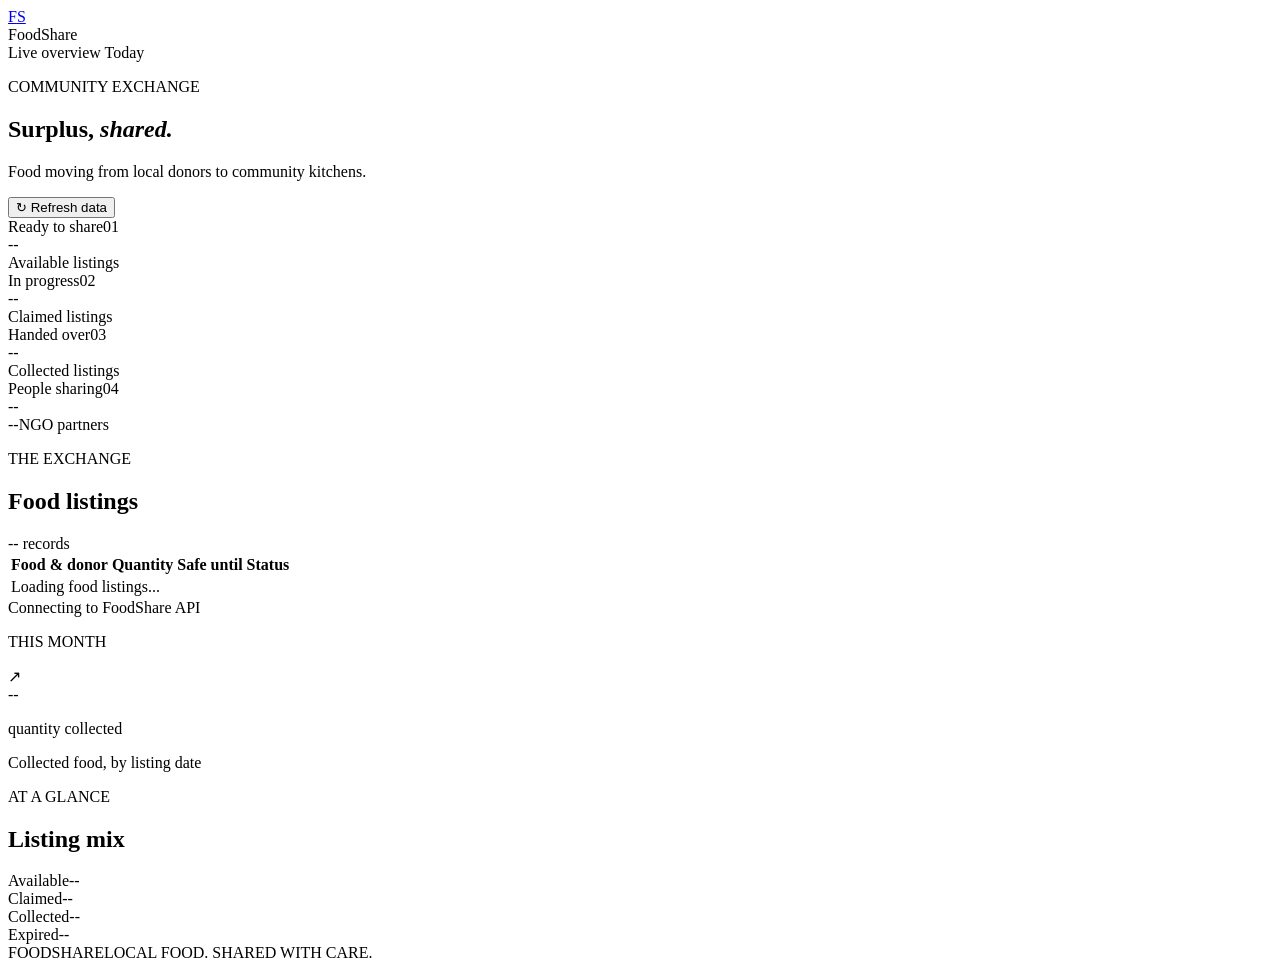
==== src/main/resources/static/index.html @ a09a96d3 "Initial FoodShare REST API and dashboard" ====
<!DOCTYPE html>
<html lang="en">
<head>
    <meta charset="UTF-8">
    <meta name="viewport" content="width=device-width, initial-scale=1.0">
    <meta name="theme-color" content="#f3f5ef">
    <title>FoodShare | Community Exchange</title>
    <link rel="stylesheet" href="/styles.css">
    <script src="/app.js" defer></script>
</head>
<body>
    <div class="app-shell">
        <aside class="rail" aria-label="Primary navigation">
            <a class="brand-mark" href="/" aria-label="FoodShare overview">F<span>S</span></a>
            <div class="rail-divider"></div>
            <a class="rail-link active" href="/" aria-label="Overview" title="Overview">
                <span class="nav-glyph grid-glyph" aria-hidden="true"><i></i><i></i><i></i><i></i></span>
            </a>
            <div class="rail-bottom"><span class="rail-dot"></span></div>
        </aside>

        <main class="main-content">
            <header class="topbar">
                <div class="wordmark"><span class="wordmark-symbol" aria-hidden="true"></span>FoodShare</div>
                <div class="topbar-right">
                    <span class="live-state"><span class="live-dot"></span>Live overview</span>
                    <span class="topbar-divider"></span>
                    <span class="today-label" id="today-label">Today</span>
                </div>
            </header>

            <section class="page-heading" aria-labelledby="page-title">
                <div>
                    <p class="eyebrow"><span class="eyebrow-line"></span>COMMUNITY EXCHANGE</p>
                    <h1 id="page-title">Surplus, <em>shared.</em></h1>
                    <p class="heading-note">Food moving from local donors to community kitchens.</p>
                </div>
                <button class="refresh-button" id="refresh-button" type="button">
                    <span class="refresh-icon" aria-hidden="true">&#8635;</span>
                    Refresh data
                </button>
            </section>

            <section class="metric-grid" aria-label="FoodShare summary">
                <article class="metric metric-green">
                    <div class="metric-top"><span>Ready to share</span><span class="metric-index">01</span></div>
                    <div class="metric-value" id="available-count">--</div>
                    <div class="metric-foot"><span class="status-dot available-dot"></span>Available listings</div>
                </article>
                <article class="metric metric-yellow">
                    <div class="metric-top"><span>In progress</span><span class="metric-index">02</span></div>
                    <div class="metric-value" id="claimed-count">--</div>
                    <div class="metric-foot"><span class="status-dot claimed-dot"></span>Claimed listings</div>
                </article>
                <article class="metric metric-coral">
                    <div class="metric-top"><span>Handed over</span><span class="metric-index">03</span></div>
                    <div class="metric-value" id="collected-count">--</div>
                    <div class="metric-foot"><span class="status-dot collected-dot"></span>Collected listings</div>
                </article>
                <article class="metric metric-white">
                    <div class="metric-top"><span>People sharing</span><span class="metric-index">04</span></div>
                    <div class="metric-value" id="donor-count">--</div>
                    <div class="metric-foot"><span class="metric-foot-secondary" id="ngo-count">--</span>NGO partners</div>
                </article>
            </section>

            <section class="content-grid">
                <div class="listing-panel">
                    <div class="section-heading">
                        <div>
                            <p class="eyebrow section-eyebrow">THE EXCHANGE</p>
                            <h2>Food listings</h2>
                        </div>
                        <span class="listing-count" id="listing-count">-- records</span>
                    </div>
                    <div class="table-wrap">
                        <table>
                            <thead>
                                <tr>
                                    <th scope="col">Food &amp; donor</th>
                                    <th scope="col">Quantity</th>
                                    <th scope="col">Safe until</th>
                                    <th scope="col">Status</th>
                                </tr>
                            </thead>
                            <tbody id="listing-rows">
                                <tr><td colspan="4" class="table-message">Loading food listings...</td></tr>
                            </tbody>
                        </table>
                    </div>
                    <div class="table-footer"><span class="footer-mark"></span><span id="updated-label">Connecting to FoodShare API</span></div>
                </div>

                <aside class="insight-column" aria-label="Community impact">
                    <article class="impact-panel">
                        <div class="impact-heading">
                            <p class="eyebrow impact-eyebrow">THIS MONTH</p>
                            <span class="impact-arrow" aria-hidden="true">&#8599;</span>
                        </div>
                        <div class="impact-value" id="diverted-total">--</div>
                        <p class="impact-label">quantity collected</p>
                        <div class="impact-rule"></div>
                        <p class="impact-caption" id="month-label">Collected food, by listing date</p>
                    </article>

                    <article class="distribution-panel">
                        <div class="section-heading compact-heading">
                            <div>
                                <p class="eyebrow section-eyebrow">AT A GLANCE</p>
                                <h2>Listing mix</h2>
                            </div>
                        </div>
                        <div class="distribution-bar" role="img" aria-label="Listing status proportions" id="distribution-bar">
                            <span class="distribution-segment segment-available"></span>
                            <span class="distribution-segment segment-claimed"></span>
                            <span class="distribution-segment segment-collected"></span>
                            <span class="distribution-segment segment-expired"></span>
                        </div>
                        <div class="legend-list">
                            <div class="legend-row"><span class="legend-name"><i class="legend-dot available-dot"></i>Available</span><span id="mix-available">--</span></div>
                            <div class="legend-row"><span class="legend-name"><i class="legend-dot claimed-dot"></i>Claimed</span><span id="mix-claimed">--</span></div>
                            <div class="legend-row"><span class="legend-name"><i class="legend-dot collected-dot"></i>Collected</span><span id="mix-collected">--</span></div>
                            <div class="legend-row"><span class="legend-name"><i class="legend-dot expired-dot"></i>Expired</span><span id="mix-expired">--</span></div>
                        </div>
                    </article>
                </aside>
            </section>

            <footer class="page-footer"><span>FOODSHARE</span><span>LOCAL FOOD. SHARED WITH CARE.</span><span id="footer-year"></span></footer>
        </main>
    </div>
    <div class="toast" id="error-toast" role="status" aria-live="polite"></div>
</body>
</html>
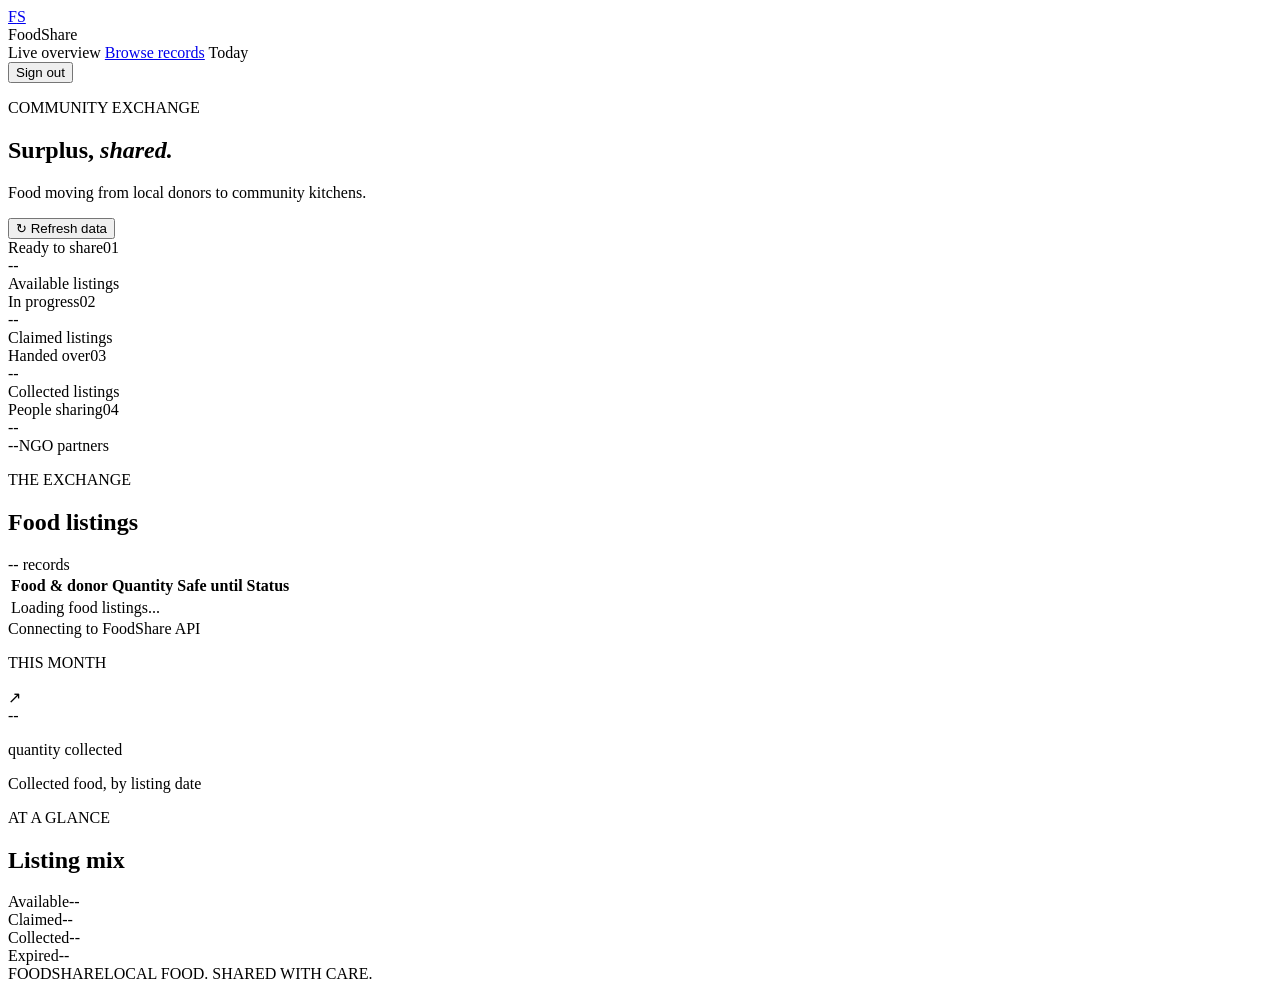
==== commit eb809fa9: "Add authentication and entity browser" ====
--- a/src/main/resources/static/index.html
+++ b/src/main/resources/static/index.html
@@ -24,8 +24,13 @@
                 <div class="wordmark"><span class="wordmark-symbol" aria-hidden="true"></span>FoodShare</div>
                 <div class="topbar-right">
                     <span class="live-state"><span class="live-dot"></span>Live overview</span>
+                    <a class="topbar-link" href="/entities">Browse records</a>
                     <span class="topbar-divider"></span>
                     <span class="today-label" id="today-label">Today</span>
+                    <span class="account-label" id="account-label"></span>
+                    <form class="logout-form" action="/logout" method="post" id="logout-form">
+                        <button class="logout-button" type="submit">Sign out</button>
+                    </form>
                 </div>
             </header>
 
